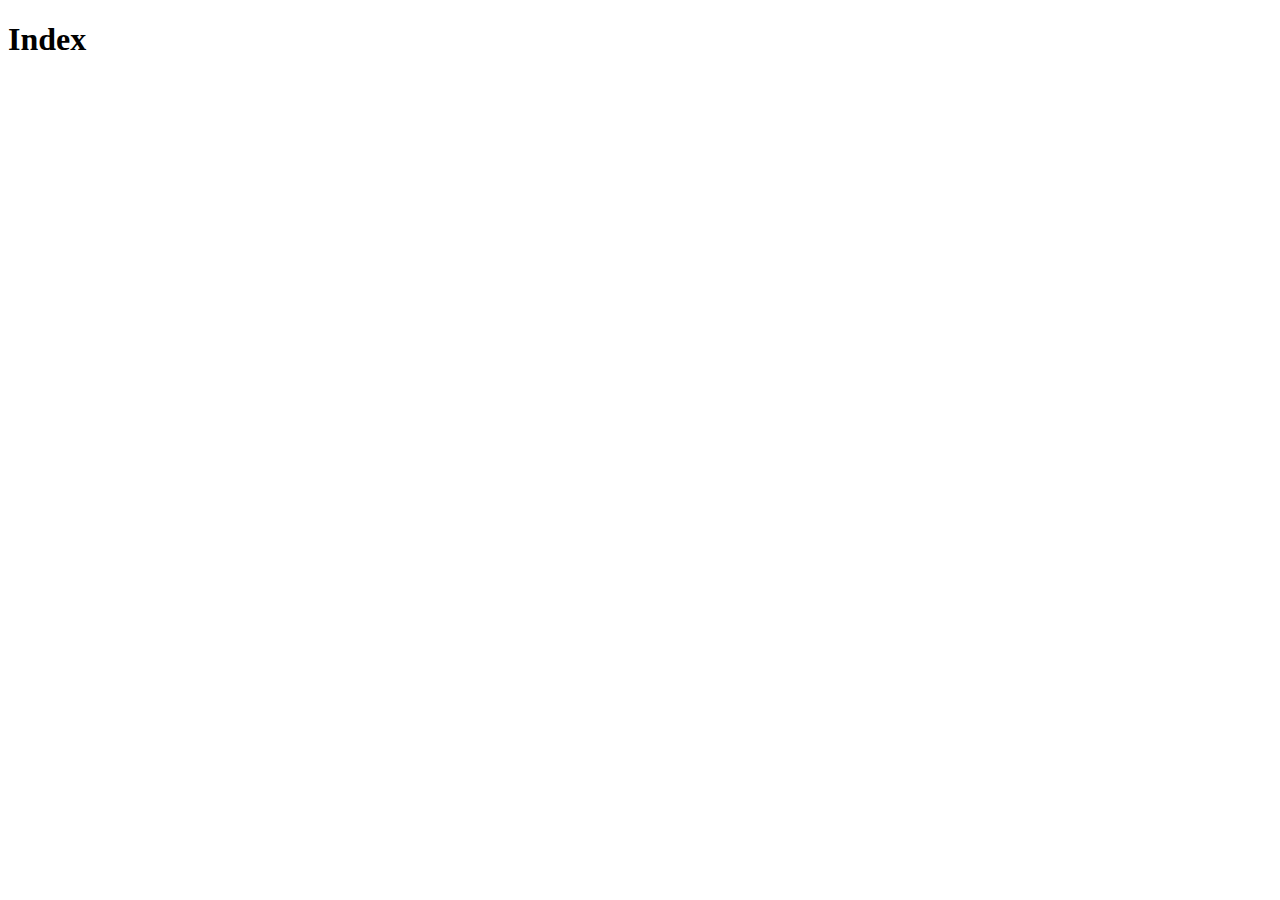
==== index.html @ 6a13589c "index.html" ====
<!DOCTYPE html>
<html lang="en">
<head>
    <meta charset="UTF-8">
    <meta http-equiv="X-UA-Compatible" content="IE=edge">
    <meta name="viewport" content="width=device-width, initial-scale=1.0">
    <script src="https://cdn.jsdelivr.net/npm/@popperjs/core@2.11.6/dist/umd/popper.min.js" integrity="sha384-oBqDVmMz9ATKxIep9tiCxS/Z9fNfEXiDAYTujMAeBAsjFuCZSmKbSSUnQlmh/jp3" crossorigin="anonymous"></script>
    <link rel="stylesheet" href="styles.css">
    <title>Document</title>
</head>
<body>
    <h1>Index</h1>
</body>
</html>
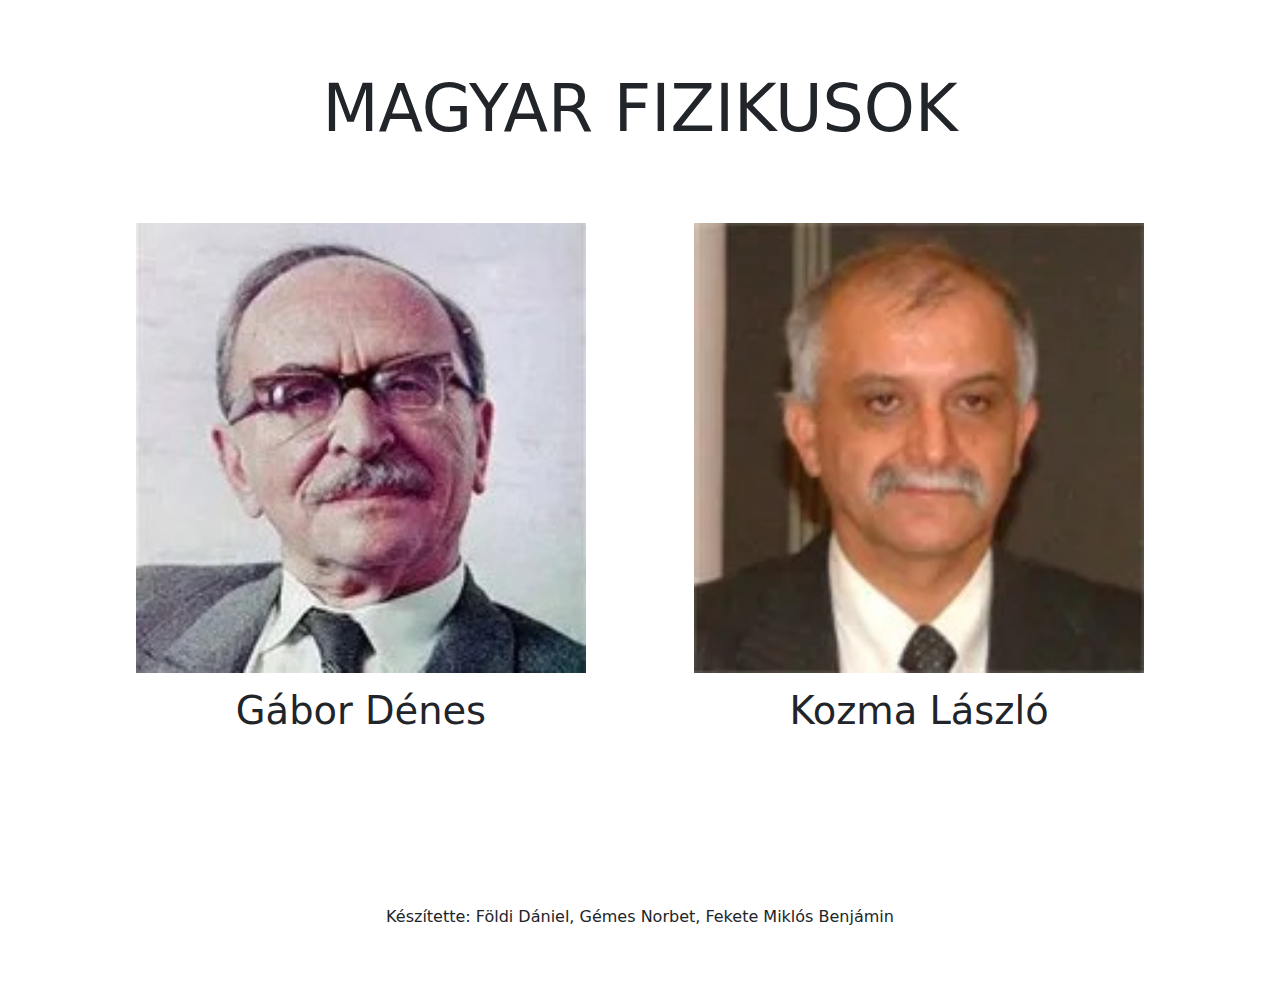
==== commit a3d3dce8: "index kész" ====
--- a/index.html
+++ b/index.html
@@ -4,11 +4,52 @@
     <meta charset="UTF-8">
     <meta http-equiv="X-UA-Compatible" content="IE=edge">
     <meta name="viewport" content="width=device-width, initial-scale=1.0">
-    <script src="https://cdn.jsdelivr.net/npm/@popperjs/core@2.11.6/dist/umd/popper.min.js" integrity="sha384-oBqDVmMz9ATKxIep9tiCxS/Z9fNfEXiDAYTujMAeBAsjFuCZSmKbSSUnQlmh/jp3" crossorigin="anonymous"></script>
+    <link href="https://cdn.jsdelivr.net/npm/bootstrap@5.2.1/dist/css/bootstrap.min.css" rel="stylesheet">
     <link rel="stylesheet" href="styles.css">
     <title>Document</title>
 </head>
 <body>
-    <h1>Index</h1>
+    <div class="title">
+        <h1>Magyar fizikusok</h1>
+    </div>
+    <div class="wraper index">
+        <div class="container card-container row">
+            <div class="col-lg-6">
+                <div class="card">
+                    <div class="face face1">
+                        <div class="card-content">
+                            <a href=""><img src="img/gabor_denes_1.jpg" alt="Gábor Dénes"></a>
+                            <h3>Gábor Dénes</h3>
+                        </div>
+                    </div>
+                    <div class="face face2">
+                        <div class="card-content">
+                            <p>Gábor Dénes Nobel-díjas magyar fizikus, gépészmérnök, villamosmérnök, a holográfia feltalálója.</p>
+                            <a href="">Bővebben</a>
+                        </div>
+                    </div>
+                </div>
+            </div>
+            <div class="col-lg-6">
+                <div class="card">
+                    <div class="face face1">
+                        <div class="card-content">
+                            <a href=""><img src="img/kozma_laszlo_1.jpg" alt="Kozma László"></a>
+                            <h3>Kozma László</h3>
+                        </div>
+                    </div>
+                    <div class="face face2">
+                        <div class="card-content">
+                            <p>Kozma László Kossuth-díjas villamosmérnök, a Magyar Tudományos Akadémia rendes tagja.</p>
+                            <a href="">Bővebben</a>
+                        </div>
+                    </div>
+                </div>
+            </div>
+        </div>
+    </div>
+    <div class="footer">
+        <p>Készítette: Földi Dániel, Gémes Norbet, Fekete Miklós Benjámin</p>
+    </div>
 </body>
 </html>--- a/styles.css
+++ b/styles.css
@@ -0,0 +1,100 @@
+.title{
+    height: 80px;
+
+}
+
+.index{
+    display: flex;
+    justify-content: center;
+    align-items: center;
+    min-height: calc(100vh - 300px);
+}
+
+h1{
+    text-align: center;
+    text-transform: uppercase;
+    font-size: 65px;
+    margin-top: 70px;
+}
+
+.card-container{
+    position: relative;
+    display: flex;
+}
+
+.card-container .card{
+    position: relative;
+    border: none;
+}
+
+.card-container .card .face{
+    align-self: center;
+    width: 500px;
+    height: 350px;
+    transition: 0.5s;
+}
+
+.card-container .card .face1{
+    position: relative;
+    display: flex;
+    justify-content: center;
+    align-items: center;
+    z-index: 1;
+    transform: translateY(150px);
+}
+.card-container .card .face1 img{
+    margin-top: 15px;
+    width: 450px;
+}
+
+.card-container .card .face1 h3{
+    font-size: 2.4em;
+    text-align: center;
+    margin-top: 15px;
+}
+
+.card-container .card:hover .face1{
+    transform: translateY(0);
+}
+.card-container .card:hover .face2{
+    transform: translateY(0);
+}
+
+.card-container .card .face2{
+    position: relative;
+    display: flex;
+    justify-content: center;
+    align-items: center;
+    box-sizing: border-box;
+    text-align: center;
+    transform: translateY(-150px);
+}
+
+.card-container .card .face2 .card-content p{
+    padding: 5px;
+    width: 440px;
+    text-align: left;
+    font-size: 1.15em;
+}
+
+.card-container .card .face2 .card-content a{
+    display: inline-block;
+    text-decoration: none;
+    padding: 10px;
+    border: 1px solid black;
+    color: black;
+}
+
+.footer{
+    display: flex;
+    text-align: center;
+    height: 150px;
+    align-items: center;
+    justify-content: center;
+}
+
+@media only screen and (max-width: 990px) {
+    .card-container {
+        margin-top: 150px;
+    }
+  }